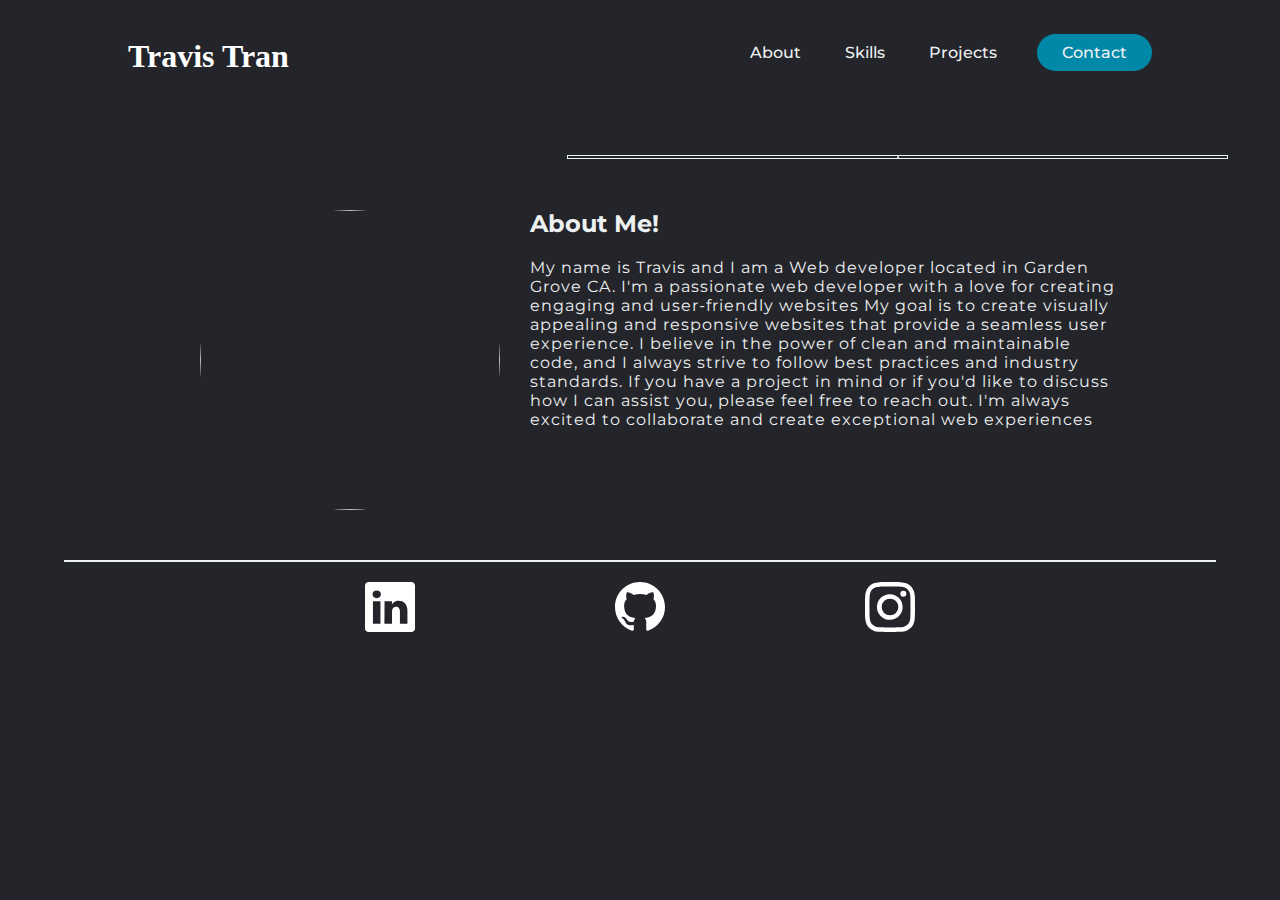
==== index.html @ 5bd5a19f "Rename HTMLPage1.html to index.html" ====
﻿<!DOCTYPE html>

<html lang="en" xmlns="http://www.w3.org/1999/xhtml">
<head>
    <meta charset="utf-8" />
    <meta name="viewport" content="width=device-width, initial-scale=1.0" />
    <link rel="stylesheet" href="StyleSheet1.css" />
    <title>Travis Tran</title>
</head>
<body>
    <main>
        <header class="navigationBar">
            <h1 class="logo">Travis Tran</h1>
            <nav id="home">
                <ul class="navigationLinks">
                    <li><a class="navLists" href="#about">About</a></li>
                    <li><a class="navLists" href="#skills">Skills</a></li>
                    <li><a class="navLists" href="#projects">Projects</a></li>
                </ul>
            </nav>
            <a class="cta" href="#contact"><button>Contact</button></a>
        </header>
        <div id="About" class="about">
            <img class="profile-pic"src="https://avatars.githubusercontent.com/u/84890867?s=400&u=78aaa55591133a9c0e3a52013ce9ae7f85925d9d&v=4" />
            <div>
                <div class="divider"><hr /></div>
                <h2>About Me!</h2>
                <p>
                    My name is Travis and I am a Web developer located in Garden Grove CA. I'm a passionate web developer with a love for creating engaging and user-friendly websites
                    My goal is to create visually appealing and responsive websites that provide a seamless user experience. I believe in the power of clean and maintainable code, and
                    I always strive to follow best practices and industry standards.
                    If you have a project in mind or if you'd like to discuss how I can assist you, please feel free to reach out. I'm always excited to collaborate and create exceptional web experiences
                </p>
            </div>
            
        </div>
        <div class="divider"> </div>
        <div class="socialMedia" id="contact">
            <a class="socialLink" href="https://www.linkedin.com/in/travis-tran-626b97201/">
                <svg xmlns="http://www.w3.org/2000/svg" width="50" height="50" fill="currentColor" class="bi bi-linkedin" viewBox="0 0 16 16">
                    <path d="M0 1.146C0 .513.526 0 1.175 0h13.65C15.474 0 16 .513 16 1.146v13.708c0 .633-.526 1.146-1.175 1.146H1.175C.526 16 0 15.487 0 14.854V1.146zm4.943 12.248V6.169H2.542v7.225h2.401zm-1.2-8.212c.837 0 1.358-.554 1.358-1.248-.015-.709-.52-1.248-1.342-1.248-.822 0-1.359.54-1.359 1.248 0 .694.521 1.248 1.327 1.248h.016zm4.908 8.212V9.359c0-.216.016-.432.08-.586.173-.431.568-.878 1.232-.878.869 0 1.216.662 1.216 1.634v3.865h2.401V9.25c0-2.22-1.184-3.252-2.764-3.252-1.274 0-1.845.7-2.165 1.193v.025h-.016a5.54 5.54 0 0 1 .016-.025V6.169h-2.4c.03.678 0 7.225 0 7.225h2.4z" />
                </svg>
            </a>
            <a href="https://github.com/choochootran00">
                <svg xmlns="http://www.w3.org/2000/svg" width="50" height="50" fill="currentColor" class="bi bi-github" viewBox="0 0 16 16">
                    <path d="M8 0C3.58 0 0 3.58 0 8c0 3.54 2.29 6.53 5.47 7.59.4.07.55-.17.55-.38 0-.19-.01-.82-.01-1.49-2.01.37-2.53-.49-2.69-.94-.09-.23-.48-.94-.82-1.13-.28-.15-.68-.52-.01-.53.63-.01 1.08.58 1.23.82.72 1.21 1.87.87 2.33.66.07-.52.28-.87.51-1.07-1.78-.2-3.64-.89-3.64-3.95 0-.87.31-1.59.82-2.15-.08-.2-.36-1.02.08-2.12 0 0 .67-.21 2.2.82.64-.18 1.32-.27 2-.27.68 0 1.36.09 2 .27 1.53-1.04 2.2-.82 2.2-.82.44 1.1.16 1.92.08 2.12.51.56.82 1.27.82 2.15 0 3.07-1.87 3.75-3.65 3.95.29.25.54.73.54 1.48 0 1.07-.01 1.93-.01 2.2 0 .21.15.46.55.38A8.012 8.012 0 0 0 16 8c0-4.42-3.58-8-8-8z" />
                </svg>
            </a>
            <a href="" class="instagram">
                <svg xmlns="http://www.w3.org/2000/svg" width="50" height="50" fill="currentColor" class="bi bi-instagram" viewBox="0 0 16 16">
                    <path d="M8 0C5.829 0 5.556.01 4.703.048 3.85.088 3.269.222 2.76.42a3.917 3.917 0 0 0-1.417.923A3.927 3.927 0 0 0 .42 2.76C.222 3.268.087 3.85.048 4.7.01 5.555 0 5.827 0 8.001c0 2.172.01 2.444.048 3.297.04.852.174 1.433.372 1.942.205.526.478.972.923 1.417.444.445.89.719 1.416.923.51.198 1.09.333 1.942.372C5.555 15.99 5.827 16 8 16s2.444-.01 3.298-.048c.851-.04 1.434-.174 1.943-.372a3.916 3.916 0 0 0 1.416-.923c.445-.445.718-.891.923-1.417.197-.509.332-1.09.372-1.942C15.99 10.445 16 10.173 16 8s-.01-2.445-.048-3.299c-.04-.851-.175-1.433-.372-1.941a3.926 3.926 0 0 0-.923-1.417A3.911 3.911 0 0 0 13.24.42c-.51-.198-1.092-.333-1.943-.372C10.443.01 10.172 0 7.998 0h.003zm-.717 1.442h.718c2.136 0 2.389.007 3.232.046.78.035 1.204.166 1.486.275.373.145.64.319.92.599.28.28.453.546.598.92.11.281.24.705.275 1.485.039.843.047 1.096.047 3.231s-.008 2.389-.047 3.232c-.035.78-.166 1.203-.275 1.485a2.47 2.47 0 0 1-.599.919c-.28.28-.546.453-.92.598-.28.11-.704.24-1.485.276-.843.038-1.096.047-3.232.047s-2.39-.009-3.233-.047c-.78-.036-1.203-.166-1.485-.276a2.478 2.478 0 0 1-.92-.598 2.48 2.48 0 0 1-.6-.92c-.109-.281-.24-.705-.275-1.485-.038-.843-.046-1.096-.046-3.233 0-2.136.008-2.388.046-3.231.036-.78.166-1.204.276-1.486.145-.373.319-.64.599-.92.28-.28.546-.453.92-.598.282-.11.705-.24 1.485-.276.738-.034 1.024-.044 2.515-.045v.002zm4.988 1.328a.96.96 0 1 0 0 1.92.96.96 0 0 0 0-1.92zm-4.27 1.122a4.109 4.109 0 1 0 0 8.217 4.109 4.109 0 0 0 0-8.217zm0 1.441a2.667 2.667 0 1 1 0 5.334 2.667 2.667 0 0 1 0-5.334z" />
                </svg>
            </a>
        </div>
    </main>
</body>
</html>
---- StyleSheet1.css ----
﻿@import url('https://fonts.googleapis.com/css2?family=Montserrat:ital,wght@1,500&display=swap');


* {
    box-sizing: border-box;
    margin: 0;
    padding: 0;
    background-color: #24252A;
}

h2{
    margin-top: 50px;
    padding-bottom: 20px;
    margin-right: auto;
    margin-left: auto;
}
.divider {
    border: 1px solid #edf0f1;
    width: 90%;
    text-align: left;
}
.about {
    display: flex;
    font-family: "Montserrat", sans-serif;
    color: #edf0f1;
    margin-right: 15px;
    margin-top: 30px;
}
p{
    letter-spacing: 1px;  
    width: 80%;
}
.profile-pic {
    border-radius: 50%;
    width: 300px; /* Adjust the width to your desired size */
    height: 300px; /* Adjust the height to your desired size */
    object-fit: cover; /* Maintain the aspect ratio of the image */
    margin: 75px 30px 30px 200px;
}
.logo{
    margin-right: auto;
    padding-top: 8px;
    color: white;
}
.navigationLinks li, button {
    font-family: "Montserrat", sans-serif;
    font-weight: 500;
    font-size: 16px;
    color: #edf0f1;
    text-decoration: none;
}

.navLists {
    font-family: "Montserrat", sans-serif;
    font-weight: 500;
    font-size: 16px;
    color: #edf0f1;
    text-decoration: none;
}
header {
    display: flex;
    justify-content: flex-end;
    align-items: center;
    padding: 30px 10%;
}

.navigationLinks {
    list-style: none;
}

.navigationLinks li {
    display:inline-block;
    padding: 0px 20px;
}

.navigationLinks li a {
    transition: all 0.3s ease 0s;
}

    .navigationLinks li a:hover {
        color: #0088a9;
    }

    button {
        margin-left: 20px;
        padding: 9px 25px;
        background-color: rgba(0,136,169,1);
        border:none;
        border-radius: 50px;
        cursor:pointer;
        transition: all 0.3s ease 0s;
    }

    button:hover {
        background-color: rgba(0,136,169,1);
    }

    .socialMedia {
        display: flex;
        flex-direction: row;
        justify-content: center;
        align-items: center;
    }
    svg{
        margin: 0 100px;
        display: block;
    }

.socialMedia a {
    text-decoration: none;
    background-color: none;
    color: white;
}


.divider {
    display: flex;
    justify-content: center;
    margin: 20px auto;
}
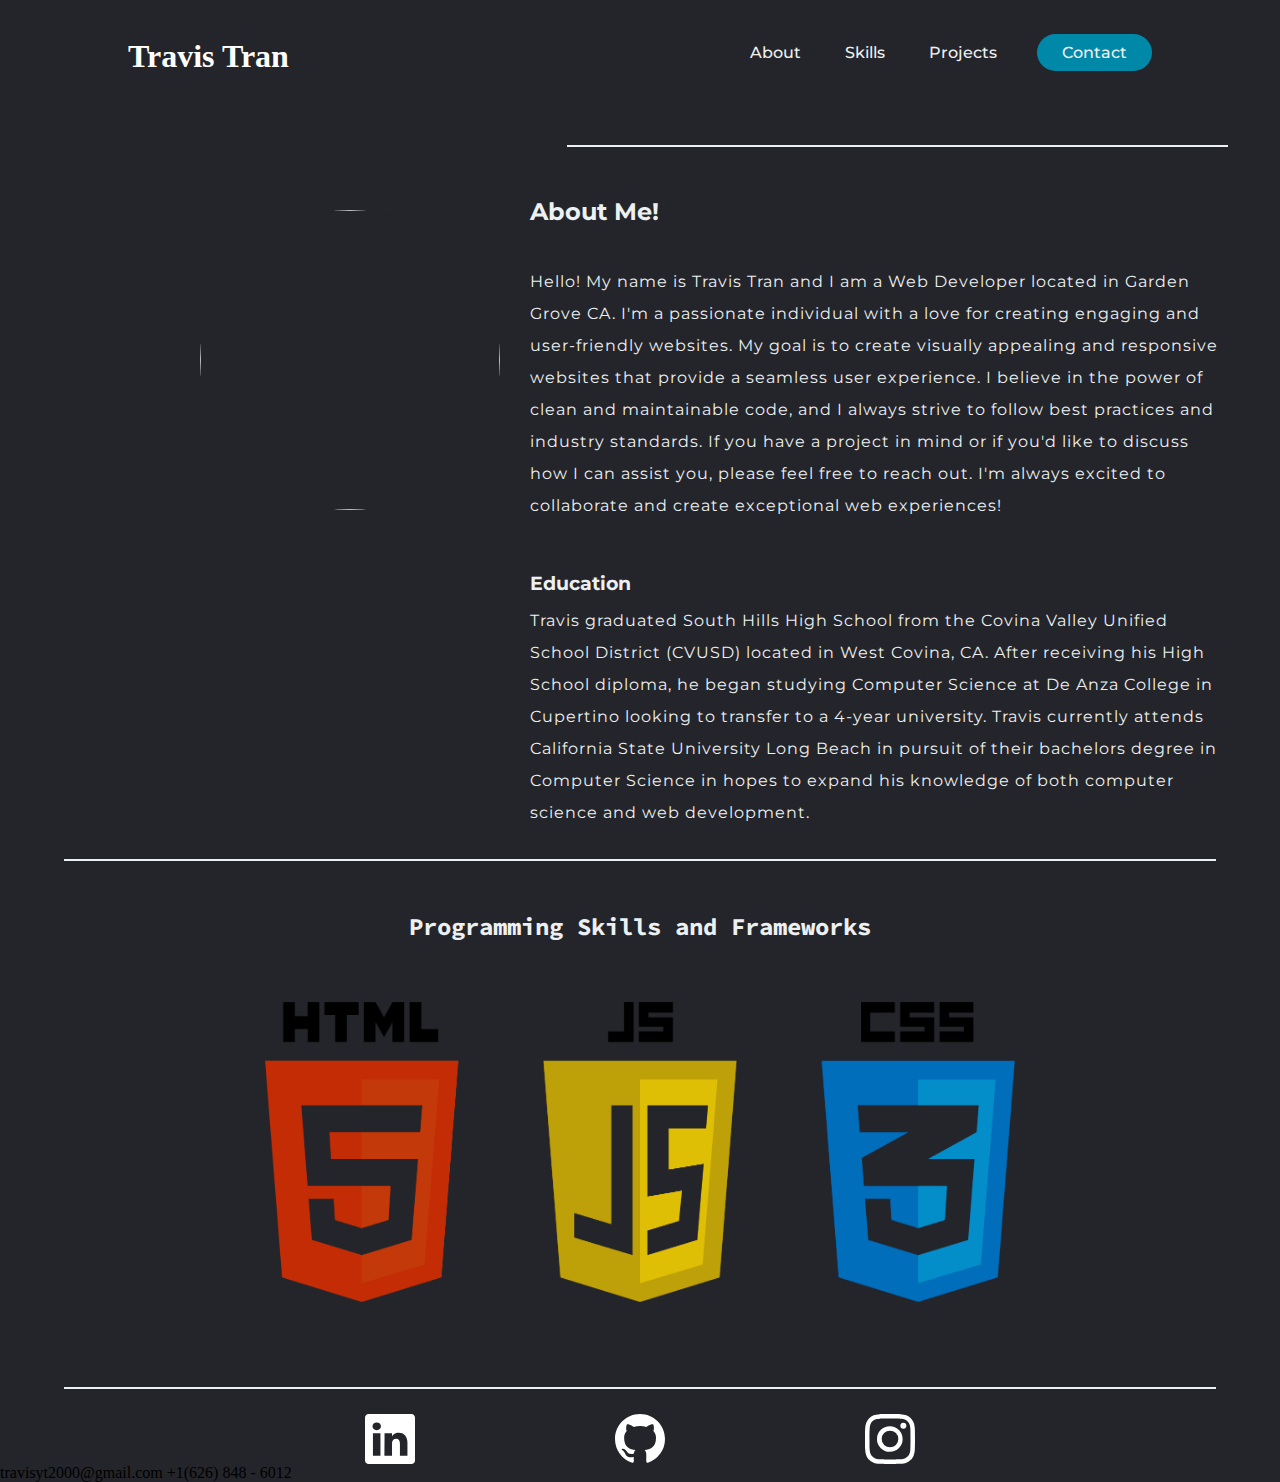
==== commit 17d1cac0: "Added an Education background to my About Me! page and added programming skills and frameworks to my" ====
--- a/index.html
+++ b/index.html
@@ -21,20 +21,37 @@
             <a class="cta" href="#contact"><button>Contact</button></a>
         </header>
         <div id="About" class="about">
-            <img class="profile-pic"src="https://avatars.githubusercontent.com/u/84890867?s=400&u=78aaa55591133a9c0e3a52013ce9ae7f85925d9d&v=4" />
+            <img class="profile-pic" src="https://avatars.githubusercontent.com/u/84890867?s=400&u=78aaa55591133a9c0e3a52013ce9ae7f85925d9d&v=4" />
             <div>
-                <div class="divider"><hr /></div>
+                <div class="divider"></div>
                 <h2>About Me!</h2>
                 <p>
-                    My name is Travis and I am a Web developer located in Garden Grove CA. I'm a passionate web developer with a love for creating engaging and user-friendly websites
+                    Hello! My name is Travis Tran and I am a Web Developer located in Garden Grove CA. I'm a passionate individual with a love for creating engaging and user-friendly websites.
                     My goal is to create visually appealing and responsive websites that provide a seamless user experience. I believe in the power of clean and maintainable code, and
                     I always strive to follow best practices and industry standards.
-                    If you have a project in mind or if you'd like to discuss how I can assist you, please feel free to reach out. I'm always excited to collaborate and create exceptional web experiences
+                    If you have a project in mind or if you'd like to discuss how I can assist you, please feel free to reach out. I'm always excited to collaborate and create exceptional web experiences!
+                </p>
+                <h3>Education</h3>
+                <p>
+                    Travis graduated South Hills High School from the Covina Valley Unified School District (CVUSD) located in West Covina, CA. After receiving his High School diploma, he began studying Computer Science at De Anza College 
+                    in Cupertino looking to transfer to a 4-year university. Travis currently attends California State University Long Beach in pursuit of their bachelors degree in Computer Science in hopes to expand his knowledge of 
+                    both computer science and web development.
                 </p>
             </div>
-            
+
         </div>
         <div class="divider"> </div>
+
+        <!--  This section is for my skills page !! ! !!  !!-->
+        <h2 class="skills-header">Programming Skills and Frameworks</h2>
+        <div id="skills" class="skills">
+
+           <img src="htmlcsslogo.png" alt="html css and JS logo" class="skills-logo" /> 
+
+
+        </div>
+        <div class="divider"> </div>
+        <!--This section of code is for my contact stuff!!!!-->
         <div class="socialMedia" id="contact">
             <a class="socialLink" href="https://www.linkedin.com/in/travis-tran-626b97201/">
                 <svg xmlns="http://www.w3.org/2000/svg" width="50" height="50" fill="currentColor" class="bi bi-linkedin" viewBox="0 0 16 16">
@@ -46,12 +63,15 @@
                     <path d="M8 0C3.58 0 0 3.58 0 8c0 3.54 2.29 6.53 5.47 7.59.4.07.55-.17.55-.38 0-.19-.01-.82-.01-1.49-2.01.37-2.53-.49-2.69-.94-.09-.23-.48-.94-.82-1.13-.28-.15-.68-.52-.01-.53.63-.01 1.08.58 1.23.82.72 1.21 1.87.87 2.33.66.07-.52.28-.87.51-1.07-1.78-.2-3.64-.89-3.64-3.95 0-.87.31-1.59.82-2.15-.08-.2-.36-1.02.08-2.12 0 0 .67-.21 2.2.82.64-.18 1.32-.27 2-.27.68 0 1.36.09 2 .27 1.53-1.04 2.2-.82 2.2-.82.44 1.1.16 1.92.08 2.12.51.56.82 1.27.82 2.15 0 3.07-1.87 3.75-3.65 3.95.29.25.54.73.54 1.48 0 1.07-.01 1.93-.01 2.2 0 .21.15.46.55.38A8.012 8.012 0 0 0 16 8c0-4.42-3.58-8-8-8z" />
                 </svg>
             </a>
-            <a href="" class="instagram">
+            <a href="https://www.instagram.com/choo_choo_tran_/" class="instagram">
                 <svg xmlns="http://www.w3.org/2000/svg" width="50" height="50" fill="currentColor" class="bi bi-instagram" viewBox="0 0 16 16">
                     <path d="M8 0C5.829 0 5.556.01 4.703.048 3.85.088 3.269.222 2.76.42a3.917 3.917 0 0 0-1.417.923A3.927 3.927 0 0 0 .42 2.76C.222 3.268.087 3.85.048 4.7.01 5.555 0 5.827 0 8.001c0 2.172.01 2.444.048 3.297.04.852.174 1.433.372 1.942.205.526.478.972.923 1.417.444.445.89.719 1.416.923.51.198 1.09.333 1.942.372C5.555 15.99 5.827 16 8 16s2.444-.01 3.298-.048c.851-.04 1.434-.174 1.943-.372a3.916 3.916 0 0 0 1.416-.923c.445-.445.718-.891.923-1.417.197-.509.332-1.09.372-1.942C15.99 10.445 16 10.173 16 8s-.01-2.445-.048-3.299c-.04-.851-.175-1.433-.372-1.941a3.926 3.926 0 0 0-.923-1.417A3.911 3.911 0 0 0 13.24.42c-.51-.198-1.092-.333-1.943-.372C10.443.01 10.172 0 7.998 0h.003zm-.717 1.442h.718c2.136 0 2.389.007 3.232.046.78.035 1.204.166 1.486.275.373.145.64.319.92.599.28.28.453.546.598.92.11.281.24.705.275 1.485.039.843.047 1.096.047 3.231s-.008 2.389-.047 3.232c-.035.78-.166 1.203-.275 1.485a2.47 2.47 0 0 1-.599.919c-.28.28-.546.453-.92.598-.28.11-.704.24-1.485.276-.843.038-1.096.047-3.232.047s-2.39-.009-3.233-.047c-.78-.036-1.203-.166-1.485-.276a2.478 2.478 0 0 1-.92-.598 2.48 2.48 0 0 1-.6-.92c-.109-.281-.24-.705-.275-1.485-.038-.843-.046-1.096-.046-3.233 0-2.136.008-2.388.046-3.231.036-.78.166-1.204.276-1.486.145-.373.319-.64.599-.92.28-.28.546-.453.92-.598.282-.11.705-.24 1.485-.276.738-.034 1.024-.044 2.515-.045v.002zm4.988 1.328a.96.96 0 1 0 0 1.92.96.96 0 0 0 0-1.92zm-4.27 1.122a4.109 4.109 0 1 0 0 8.217 4.109 4.109 0 0 0 0-8.217zm0 1.441a2.667 2.667 0 1 1 0 5.334 2.667 2.667 0 0 1 0-5.334z" />
                 </svg>
             </a>
         </div>
+
     </main>
+    <footer><email>travisyt2000@gmail.com</email>
+    <email>+1(626) 848 - 6012</email></footer>
 </body>
 </html>
--- a/StyleSheet1.css
+++ b/StyleSheet1.css
@@ -1,4 +1,4 @@
-﻿@import url('https://fonts.googleapis.com/css2?family=Montserrat:ital,wght@1,500&display=swap');
+﻿@import url('https://fonts.googleapis.com/css2?family=Montserrat:ital,wght@1,500&family=Source+Code+Pro:wght@500&display=swap');
 
 
 * {
@@ -10,14 +10,24 @@
 
 h2{
     margin-top: 50px;
-    padding-bottom: 20px;
+    padding-bottom: 40px;
     margin-right: auto;
     margin-left: auto;
+   
+}
+h3 {
+    display: flex;
+    font-family: "Montserrat", sans-serif;
+    color: #edf0f1;
+    margin-right: 15px;
+    margin-top: 30px;
+    margin-bottom: 10px;
 }
 .divider {
     border: 1px solid #edf0f1;
     width: 90%;
     text-align: left;
+    margin: auto;
 }
 .about {
     display: flex;
@@ -28,7 +38,9 @@
 }
 p{
     letter-spacing: 1px;  
-    width: 80%;
+    width: 95%;
+    padding-bottom: 20px;
+    line-height: 2;
 }
 .profile-pic {
     border-radius: 50%;
@@ -100,21 +112,43 @@
         flex-direction: row;
         justify-content: center;
         align-items: center;
+        margin-top: 25px;
     }
     svg{
         margin: 0 100px;
         display: block;
     }
-
-.socialMedia a {
+ a {
     text-decoration: none;
     background-color: none;
     color: white;
 }
 
-
 .divider {
     display: flex;
     justify-content: center;
-    margin: 20px auto;
+    margin: 10px auto;
 }
+
+
+.skills {
+    display: flex;
+    justify-content: center;
+}
+.skills-logo {
+    margin-top: 20px;
+    margin-bottom: 75px;
+    width: 750px;
+    height: 300px;
+ 
+}
+
+.skills-header {
+    font-family: 'Source Code Pro', monospace;
+    color: #edf0f1;
+    text-align: center;
+}
+
+.skills img{
+
+}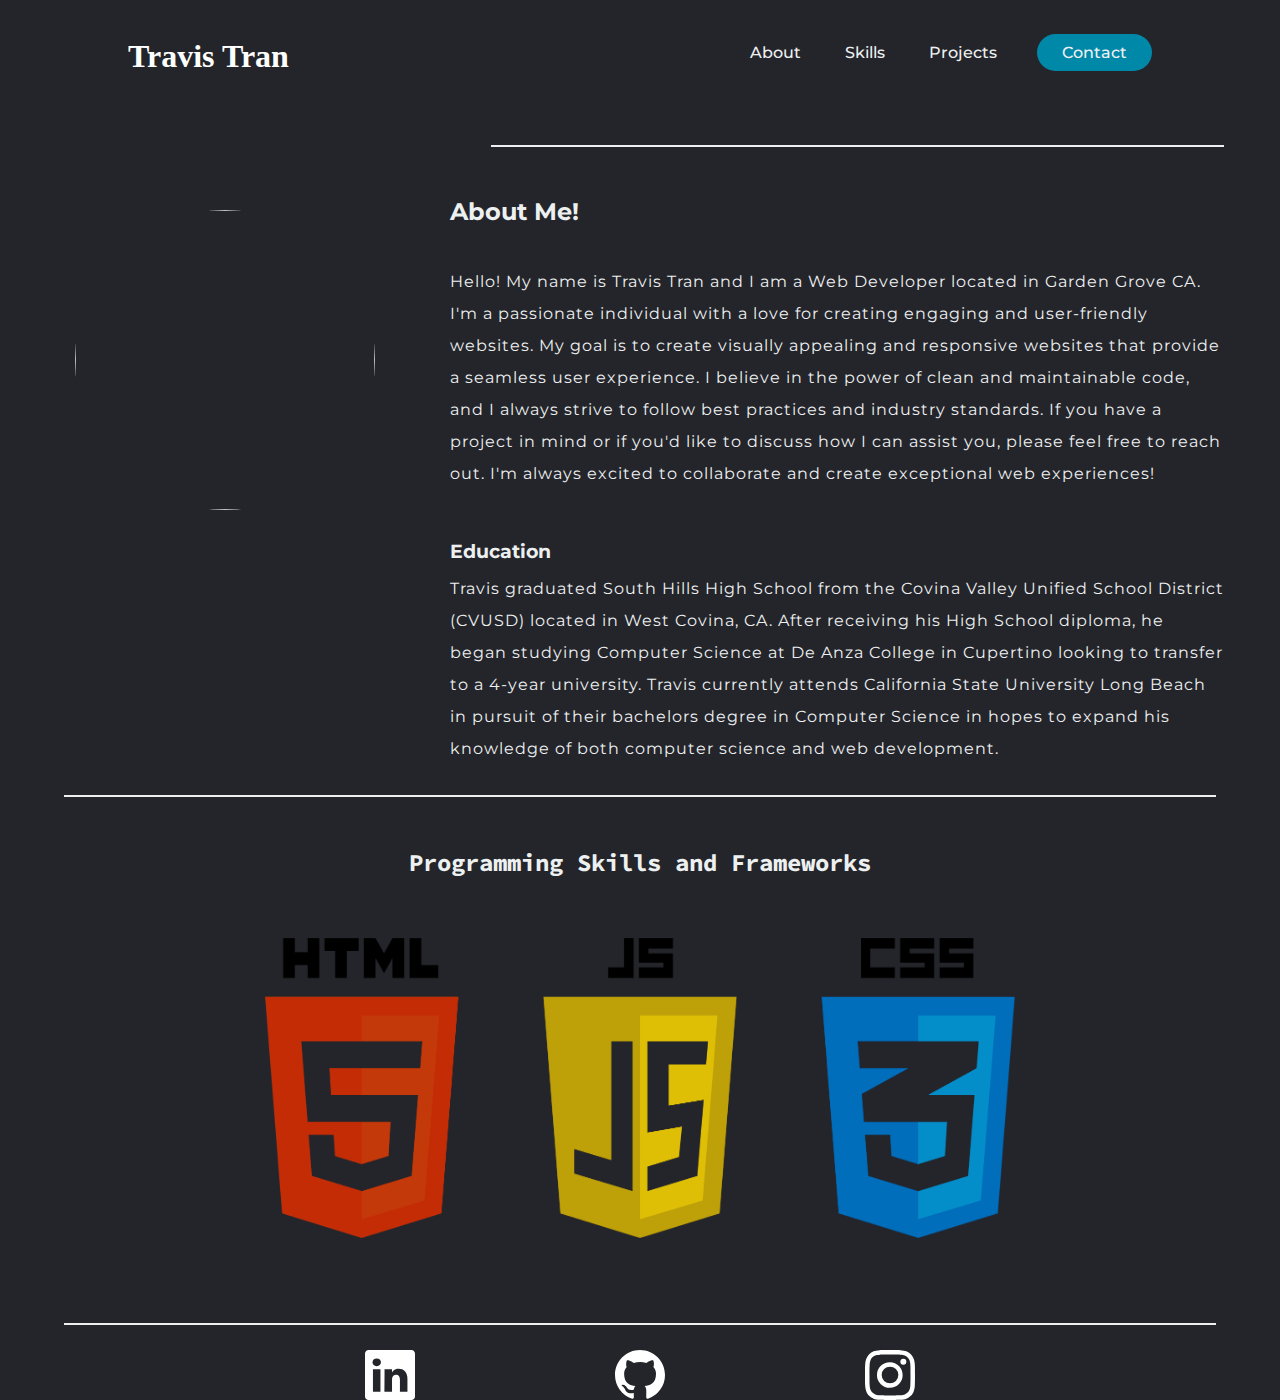
==== commit bd638b94: "removed footer and made social links lead to a different tab" ====
--- a/index.html
+++ b/index.html
@@ -5,6 +5,7 @@
     <meta charset="utf-8" />
     <meta name="viewport" content="width=device-width, initial-scale=1.0" />
     <link rel="stylesheet" href="StyleSheet1.css" />
+   
     <title>Travis Tran</title>
 </head>
 <body>
@@ -53,25 +54,23 @@
         <div class="divider"> </div>
         <!--This section of code is for my contact stuff!!!!-->
         <div class="socialMedia" id="contact">
-            <a class="socialLink" href="https://www.linkedin.com/in/travis-tran-626b97201/">
+            <a class="socialLink" href="https://www.linkedin.com/in/travis-tran-626b97201/" target="_blank">
                 <svg xmlns="http://www.w3.org/2000/svg" width="50" height="50" fill="currentColor" class="bi bi-linkedin" viewBox="0 0 16 16">
                     <path d="M0 1.146C0 .513.526 0 1.175 0h13.65C15.474 0 16 .513 16 1.146v13.708c0 .633-.526 1.146-1.175 1.146H1.175C.526 16 0 15.487 0 14.854V1.146zm4.943 12.248V6.169H2.542v7.225h2.401zm-1.2-8.212c.837 0 1.358-.554 1.358-1.248-.015-.709-.52-1.248-1.342-1.248-.822 0-1.359.54-1.359 1.248 0 .694.521 1.248 1.327 1.248h.016zm4.908 8.212V9.359c0-.216.016-.432.08-.586.173-.431.568-.878 1.232-.878.869 0 1.216.662 1.216 1.634v3.865h2.401V9.25c0-2.22-1.184-3.252-2.764-3.252-1.274 0-1.845.7-2.165 1.193v.025h-.016a5.54 5.54 0 0 1 .016-.025V6.169h-2.4c.03.678 0 7.225 0 7.225h2.4z" />
                 </svg>
             </a>
-            <a href="https://github.com/choochootran00">
+            <a href="https://github.com/choochootran00" target="_blank">
                 <svg xmlns="http://www.w3.org/2000/svg" width="50" height="50" fill="currentColor" class="bi bi-github" viewBox="0 0 16 16">
                     <path d="M8 0C3.58 0 0 3.58 0 8c0 3.54 2.29 6.53 5.47 7.59.4.07.55-.17.55-.38 0-.19-.01-.82-.01-1.49-2.01.37-2.53-.49-2.69-.94-.09-.23-.48-.94-.82-1.13-.28-.15-.68-.52-.01-.53.63-.01 1.08.58 1.23.82.72 1.21 1.87.87 2.33.66.07-.52.28-.87.51-1.07-1.78-.2-3.64-.89-3.64-3.95 0-.87.31-1.59.82-2.15-.08-.2-.36-1.02.08-2.12 0 0 .67-.21 2.2.82.64-.18 1.32-.27 2-.27.68 0 1.36.09 2 .27 1.53-1.04 2.2-.82 2.2-.82.44 1.1.16 1.92.08 2.12.51.56.82 1.27.82 2.15 0 3.07-1.87 3.75-3.65 3.95.29.25.54.73.54 1.48 0 1.07-.01 1.93-.01 2.2 0 .21.15.46.55.38A8.012 8.012 0 0 0 16 8c0-4.42-3.58-8-8-8z" />
                 </svg>
             </a>
-            <a href="https://www.instagram.com/choo_choo_tran_/" class="instagram">
+            <a href="https://www.instagram.com/choo_choo_tran_/" class="instagram" target="_blank">
                 <svg xmlns="http://www.w3.org/2000/svg" width="50" height="50" fill="currentColor" class="bi bi-instagram" viewBox="0 0 16 16">
                     <path d="M8 0C5.829 0 5.556.01 4.703.048 3.85.088 3.269.222 2.76.42a3.917 3.917 0 0 0-1.417.923A3.927 3.927 0 0 0 .42 2.76C.222 3.268.087 3.85.048 4.7.01 5.555 0 5.827 0 8.001c0 2.172.01 2.444.048 3.297.04.852.174 1.433.372 1.942.205.526.478.972.923 1.417.444.445.89.719 1.416.923.51.198 1.09.333 1.942.372C5.555 15.99 5.827 16 8 16s2.444-.01 3.298-.048c.851-.04 1.434-.174 1.943-.372a3.916 3.916 0 0 0 1.416-.923c.445-.445.718-.891.923-1.417.197-.509.332-1.09.372-1.942C15.99 10.445 16 10.173 16 8s-.01-2.445-.048-3.299c-.04-.851-.175-1.433-.372-1.941a3.926 3.926 0 0 0-.923-1.417A3.911 3.911 0 0 0 13.24.42c-.51-.198-1.092-.333-1.943-.372C10.443.01 10.172 0 7.998 0h.003zm-.717 1.442h.718c2.136 0 2.389.007 3.232.046.78.035 1.204.166 1.486.275.373.145.64.319.92.599.28.28.453.546.598.92.11.281.24.705.275 1.485.039.843.047 1.096.047 3.231s-.008 2.389-.047 3.232c-.035.78-.166 1.203-.275 1.485a2.47 2.47 0 0 1-.599.919c-.28.28-.546.453-.92.598-.28.11-.704.24-1.485.276-.843.038-1.096.047-3.232.047s-2.39-.009-3.233-.047c-.78-.036-1.203-.166-1.485-.276a2.478 2.478 0 0 1-.92-.598 2.48 2.48 0 0 1-.6-.92c-.109-.281-.24-.705-.275-1.485-.038-.843-.046-1.096-.046-3.233 0-2.136.008-2.388.046-3.231.036-.78.166-1.204.276-1.486.145-.373.319-.64.599-.92.28-.28.546-.453.92-.598.282-.11.705-.24 1.485-.276.738-.034 1.024-.044 2.515-.045v.002zm4.988 1.328a.96.96 0 1 0 0 1.92.96.96 0 0 0 0-1.92zm-4.27 1.122a4.109 4.109 0 1 0 0 8.217 4.109 4.109 0 0 0 0-8.217zm0 1.441a2.667 2.667 0 1 1 0 5.334 2.667 2.667 0 0 1 0-5.334z" />
                 </svg>
             </a>
         </div>
-
     </main>
-    <footer><email>travisyt2000@gmail.com</email>
-    <email>+1(626) 848 - 6012</email></footer>
+   
 </body>
 </html>
--- a/StyleSheet1.css
+++ b/StyleSheet1.css
@@ -1,6 +1,172 @@
 ﻿@import url('https://fonts.googleapis.com/css2?family=Montserrat:ital,wght@1,500&family=Source+Code+Pro:wght@500&display=swap');
 
-
+@media only screen and (max-width: 767px) {
+    * {
+        box-sizing: border-box;
+        margin: 0;
+        padding: 0;
+        background-color: #24252A;
+    }
+
+    h2 {
+        margin-top: 50px;
+        padding-bottom: 40px;
+        margin-right: auto;
+        margin-left: auto;
+    }
+
+    h3 {
+        display: flex;
+        font-family: "Montserrat", sans-serif;
+        color: #edf0f1;
+        margin-right: 15px;
+        margin-top: 30px;
+        margin-bottom: 10px;
+    }
+
+    .divider {
+        border: 1px solid #edf0f1;
+        width: 90%;
+        text-align: left;
+        margin: auto;
+    }
+
+    .about {
+        display: flex;
+        font-family: "Montserrat", sans-serif;
+        color: #edf0f1;
+        margin-right: 15px;
+        margin-top: 30px;
+    }
+
+    p {
+        letter-spacing: 1px;
+        width: 95%;
+        padding-bottom: 20px;
+        line-height: 2;
+    }
+
+    .profile-pic {
+        border-radius: 50%;
+        width: 300px; /* Adjust the width to your desired size */
+        height: 300px; /* Adjust the height to your desired size */
+        object-fit: cover; /* Maintain the aspect ratio of the image */
+        margin: 75px 75px 30px 75px;
+    }
+
+    .logo {
+        margin-right: auto;
+        padding-top: 8px;
+        color: white;
+    }
+
+    .navigationLinks li, button {
+        font-family: "Montserrat", sans-serif;
+        font-weight: 500;
+        font-size: 16px;
+        color: #edf0f1;
+        text-decoration: none;
+    }
+
+    .navLists {
+        font-family: "Montserrat", sans-serif;
+        font-weight: 500;
+        font-size: 16px;
+        color: #edf0f1;
+        text-decoration: none;
+    }
+
+    header {
+        display: flex;
+        justify-content: flex-end;
+        align-items: center;
+        padding: 30px 10%;
+    }
+
+    .navigationLinks {
+        list-style: none;
+    }
+
+        .navigationLinks li {
+            display: inline-block;
+            padding: 0px 20px;
+        }
+
+            .navigationLinks li a {
+                transition: all 0.3s ease 0s;
+            }
+
+                .navigationLinks li a:hover {
+                    color: #0088a9;
+                }
+
+    button {
+        margin-left: 20px;
+        padding: 9px 25px;
+        background-color: rgba(0,136,169,1);
+        border: none;
+        border-radius: 50px;
+        cursor: pointer;
+        transition: all 0.3s ease 0s;
+    }
+
+        button:hover {
+            background-color: rgba(0,136,169,1);
+        }
+
+    .socialMedia {
+        display: flex;
+        flex-direction: row;
+        justify-content: center;
+        align-items: center;
+        margin-top: 25px;
+    }
+
+    svg {
+        margin: 0 100px;
+        display: block;
+    }
+
+    a {
+        text-decoration: none;
+        background-color: none;
+        color: white;
+    }
+
+    .divider {
+        display: flex;
+        justify-content: center;
+        margin: 10px auto;
+    }
+
+
+    .skills {
+        display: flex;
+        justify-content: center;
+    }
+
+    .skills-logo {
+        margin-top: 20px;
+        margin-bottom: 75px;
+        width: 750px;
+        height: 300px;
+    }
+
+    .skills-header {
+        font-family: 'Source Code Pro', monospace;
+        color: #edf0f1;
+        text-align: center;
+    }
+
+    .skills img {
+    }
+}
+
+
+/*Above is the styling for Mobile screens!!*/
+
+/* Located below is the styling for regular pc screen
+*/
 * {
     box-sizing: border-box;
     margin: 0;
@@ -47,7 +213,7 @@
     width: 300px; /* Adjust the width to your desired size */
     height: 300px; /* Adjust the height to your desired size */
     object-fit: cover; /* Maintain the aspect ratio of the image */
-    margin: 75px 30px 30px 200px;
+    margin: 75px 75px 30px 75px;
 }
 .logo{
     margin-right: auto;
